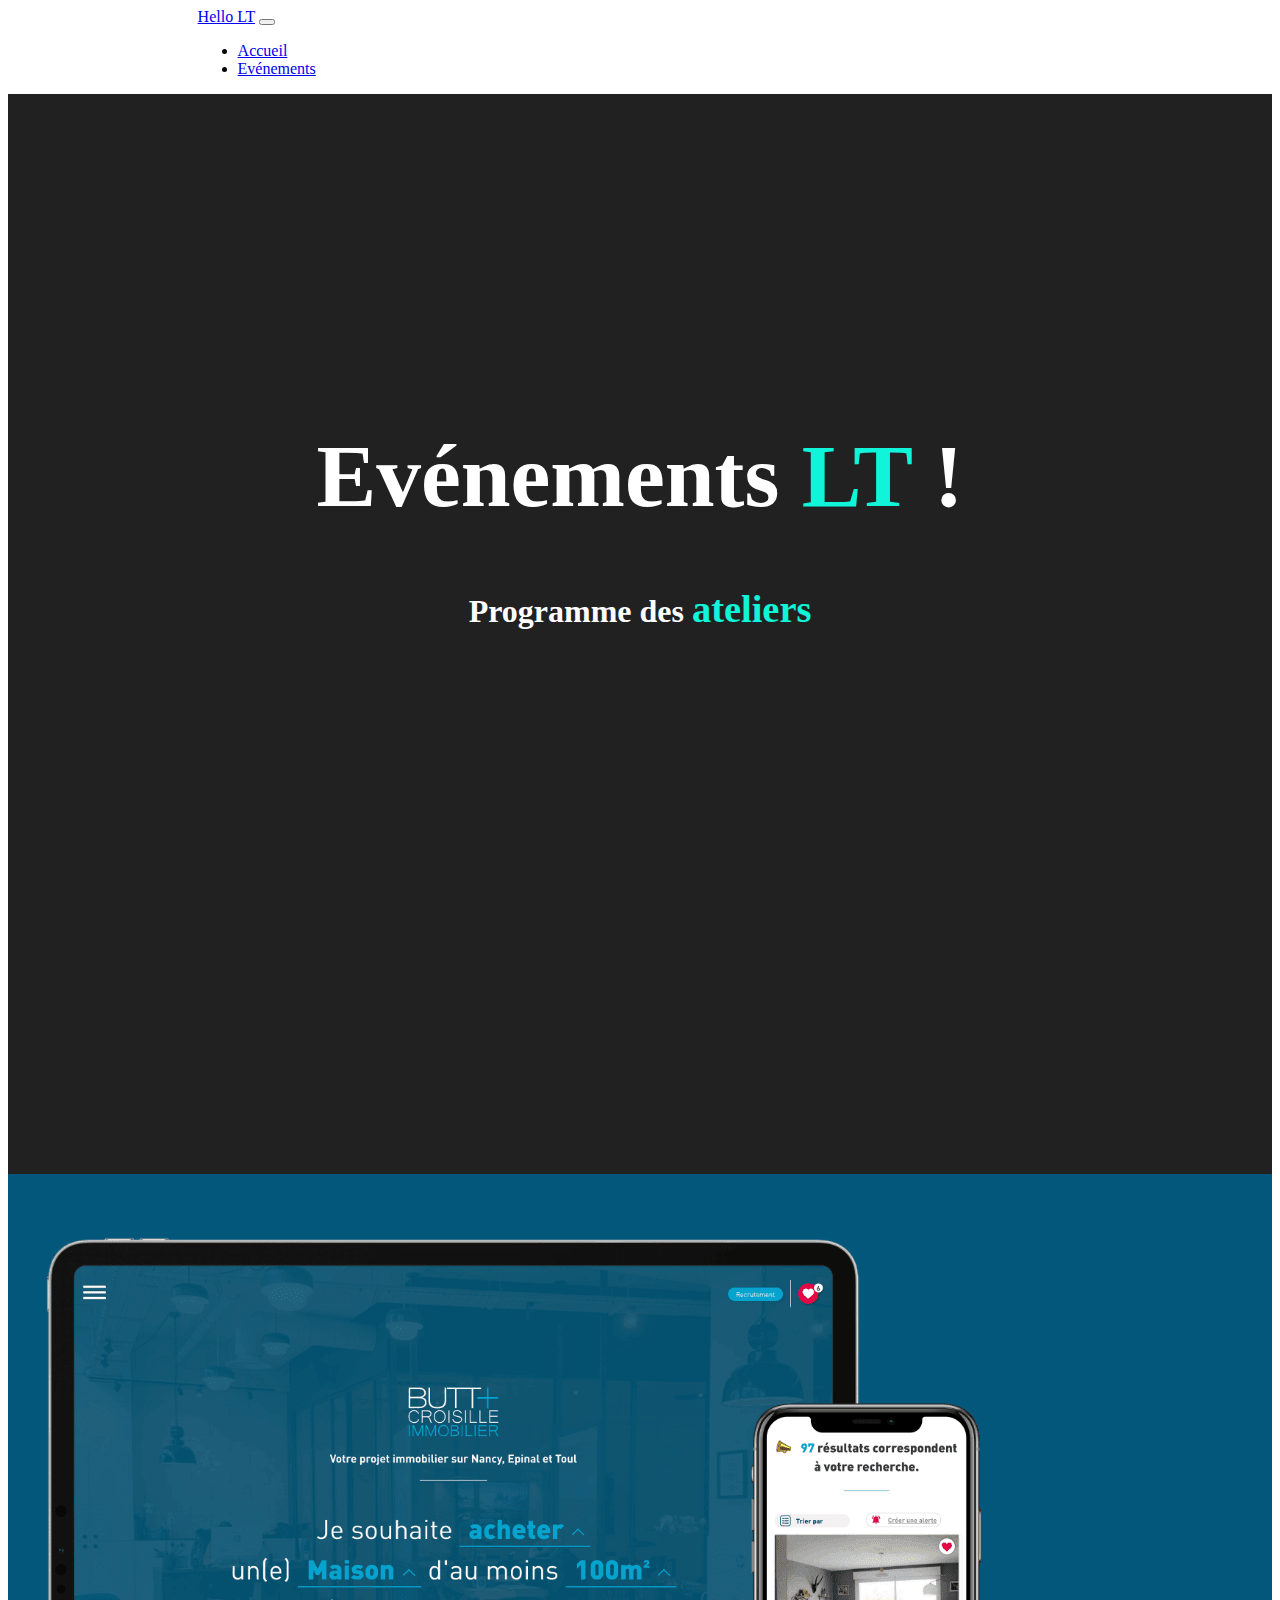
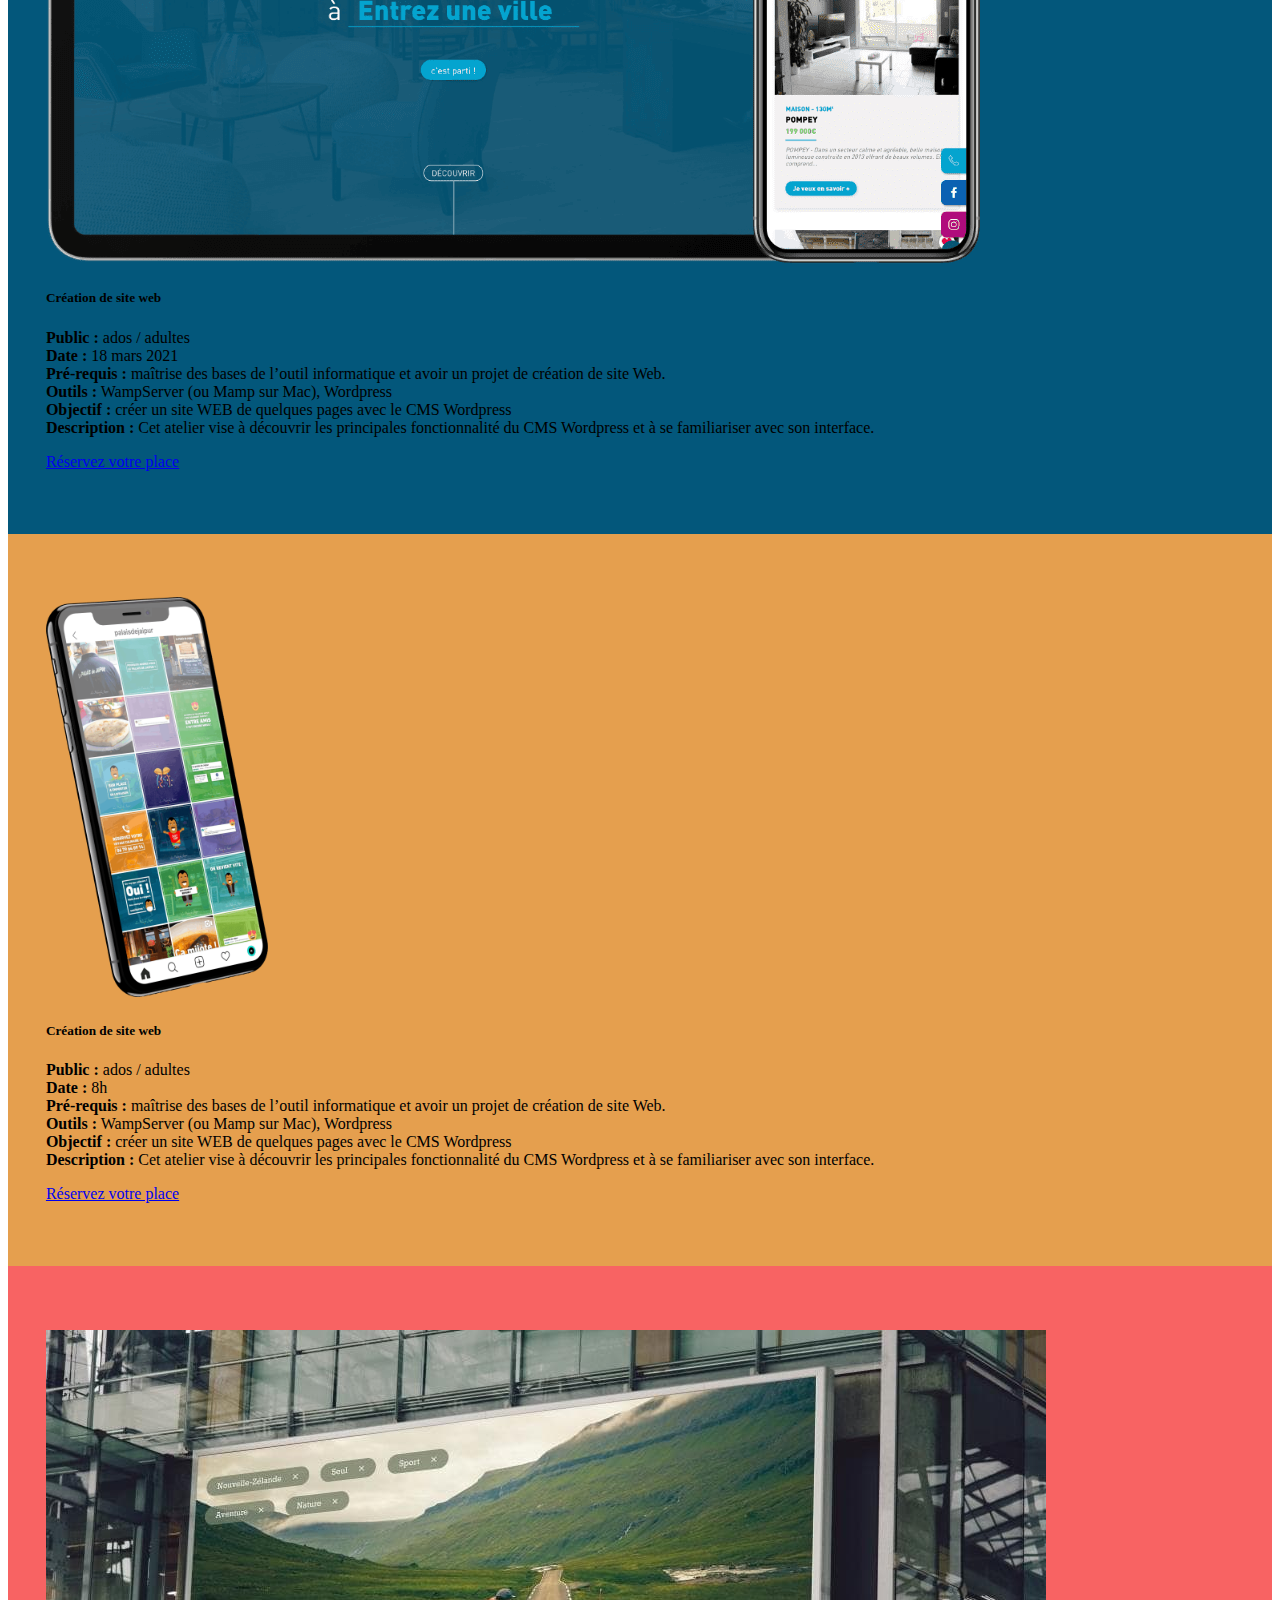
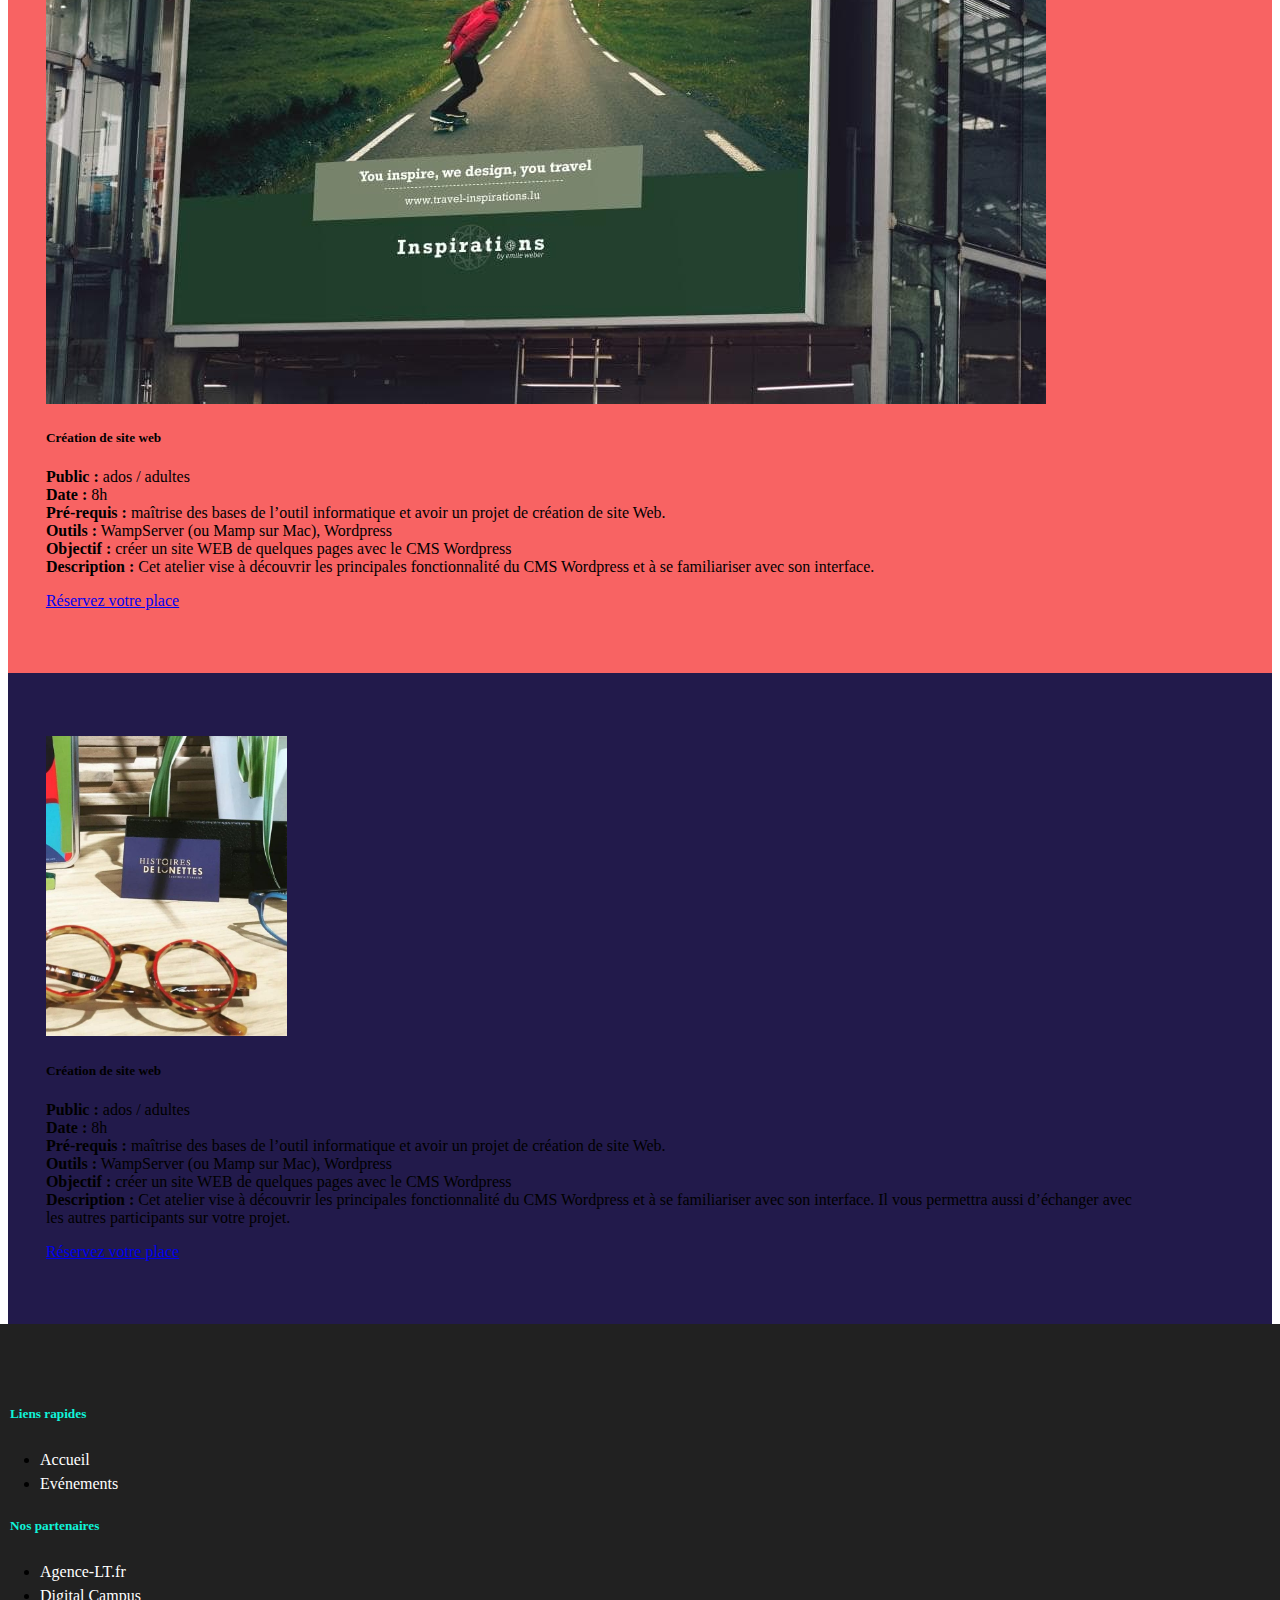
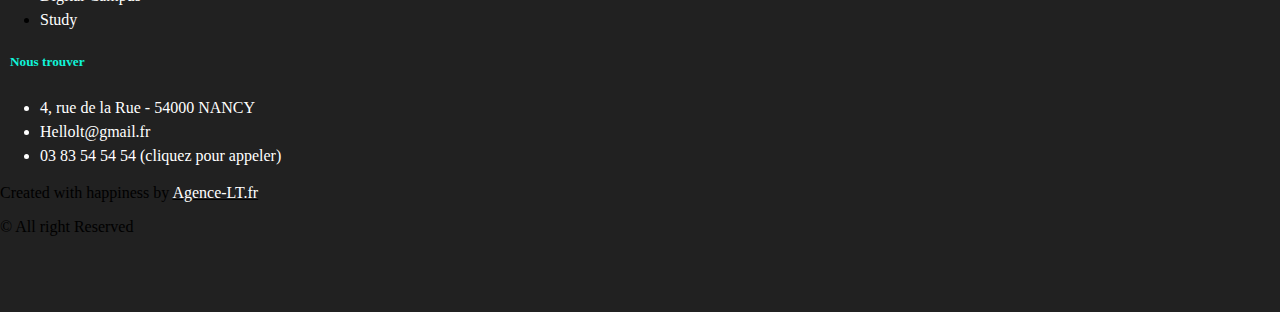
==== evenements.html @ c0f6147b "finalisation page 2" ====
<!doctype html>
<html lang="en">

<head>
    <!-- Required meta tags -->
    <meta charset="utf-8">
    <meta name="viewport" content="width=device-width, initial-scale=1">

    <!-- Bootstrap CSS -->
    <link href="https://cdn.jsdelivr.net/npm/bootstrap@5.0.0-beta2/dist/css/bootstrap.min.css" rel="stylesheet"
        integrity="sha384-BmbxuPwQa2lc/FVzBcNJ7UAyJxM6wuqIj61tLrc4wSX0szH/Ev+nYRRuWlolflfl" crossorigin="anonymous">



    <link rel="stylesheet" type="text/css" href="style.css" media="all" />
    <title>Association Hello LT</title>
</head>

<body>
    <nav class="navbar navbar-expand-lg navbar-light bg-light fixed-top">
        <div class="container-fluid" style="padding-left: 15%">
            <a class="navbar-brand" href="#">Hello LT</a>
            <button class="navbar-toggler" type="button" data-bs-toggle="collapse" data-bs-target="#navbarNav"
                aria-controls="navbarNav" aria-expanded="false" aria-label="Toggle navigation">
                <span class="navbar-toggler-icon"></span>
            </button>
            <div class="collapse navbar-collapse" id="navbarNav">
                <ul class="navbar-nav ">
                    <li class="nav-item">
                        <a class="nav-link active" aria-current="page" href="#">Accueil</a>
                    </li>
                    <li class="nav-item">
                        <a class="nav-link" href="evenements.html">Evénements</a>
                    </li>
                </ul>
            </div>
        </div>
    </nav>



    <div class="container content">
        <!-- Stack the columns on mobile by making one full-width and the other half-width -->

        <div class="row hero">
            <div class="col-12">
                <h1 style="font-size: 7vw;">Evénements <span style="color: #10F4D9;">LT </span>!</h1>
                <h2>Programme des <span style="color:#10F4D9; font-size: larger;">ateliers</span>
                </h2>
            </div>
        </div>

        <div class="container">
            <div class="row ">
                <div class="col-sm" style="padding-left: 3%; padding-top: 5%; padding-bottom: 5%; background-color:#03577B;">
                    <div class="card" style="width: 90%;">
                        <img src="assets/site-web.png" class="card-img-top" alt="...">
                        <div class="card-body">
                            <h5 class="card-title" style="font-weight: 900;">Création de site web</h5>
                            <p class="card-text"><b>Public :</b> ados / adultes<br>
                                <b>Date :</b> 18 mars 2021<br>
                                <b>Pré-requis :</b> maîtrise des bases de l’outil informatique et avoir un projet de création
                                de site Web.<br>
                                <b>Outils :</b> WampServer (ou Mamp sur Mac), Wordpress<br>
                                <b>Objectif :</b> créer un site WEB de quelques pages avec le CMS Wordpress
                                <br>
                                <b>Description :</b>
                                Cet atelier vise à découvrir les principales fonctionnalité du CMS Wordpress et à se
                                familiariser avec son interface.
                                <br>
                            </p>
                            <a href="#" class="btn btn-outline-dark">Réservez votre place</a>
                        </div>
                    </div>
                </div>
                <div class="col-sm" style="padding-left: 3%; padding-top: 5%; padding-bottom: 5%; background-color:#e59f4e">
                    <div class="card" style="width: 90%;">
                        <img src="assets/digital-marketing.png" class="card-img-top" alt="..." height="400px">
                        <div class="card-body">
                            <h5 class="card-title" style="font-weight: 900;">Création de site web</h5>
                            <p class="card-text"><b>Public :</b> ados / adultes<br>
                                <b>Date :</b> 8h<br>
                                <b>Pré-requis :</b> maîtrise des bases de l’outil informatique et avoir un projet de création
                                de site Web.<br>
                                <b>Outils :</b> WampServer (ou Mamp sur Mac), Wordpress<br>
                                <b>Objectif :</b> créer un site WEB de quelques pages avec le CMS Wordpress
                                <br>
                                <b>Description :</b>
                                Cet atelier vise à découvrir les principales fonctionnalité du CMS Wordpress et à se
                                familiariser avec son interface.
                                <br>
                            </p>
                            <a href="#" class="btn btn-outline-dark">Réservez votre place</a>
                        </div>
                    </div>
                </div>
                <div class="col-sm" style="padding-left: 3%; padding-top: 5%; padding-bottom: 5%; background-color:#F86363">
                    <div class="card" style="width: 90%;">
                        <img src="assets/publicite.jpg" class="card-img-top" alt="...">
                        <div class="card-body">
                            <h5 class="card-title" style="font-weight: 900;">Création de site web</h5>
                            <p class="card-text"><b>Public :</b> ados / adultes<br>
                                <b>Date :</b> 8h<br>
                                <b>Pré-requis :</b> maîtrise des bases de l’outil informatique et avoir un projet de création
                                de site Web.<br>
                                <b>Outils :</b> WampServer (ou Mamp sur Mac), Wordpress<br>
                                <b>Objectif :</b> créer un site WEB de quelques pages avec le CMS Wordpress
                                <br>
                                <b>Description :</b>
                                Cet atelier vise à découvrir les principales fonctionnalité du CMS Wordpress et à se
                                familiariser avec son interface.
                                <br>
                            </p>
                            <a href="#" class="btn btn-outline-dark">Réservez votre place</a>
                        </div>
                    </div>
                </div>
                <div class="col-sm" style="padding-left: 3%; padding-top: 5%; padding-bottom: 5%; background-color: #221A4B">
                    <div class="card" style="width: 90%;">
                        <img src="assets/brand.jpg" class="card-img-top" alt="..." height="300px">
                        <div class="card-body">
                            <h5 class="card-title" style="font-weight: 900;">Création de site web</h5>
                            <p class="card-text"><b>Public :</b> ados / adultes<br>
                                <b>Date :</b> 8h<br>
                                <b>Pré-requis :</b> maîtrise des bases de l’outil informatique et avoir un projet de création
                                de site Web.<br>
                                <b>Outils :</b> WampServer (ou Mamp sur Mac), Wordpress<br>
                                <b>Objectif :</b> créer un site WEB de quelques pages avec le CMS Wordpress
                                <br>
                                <b>Description :</b>
                                Cet atelier vise à découvrir les principales fonctionnalité du CMS Wordpress et à se
                                familiariser avec son interface. Il vous permettra aussi d’échanger avec les autres
                                participants sur votre projet.
                                <br>
                            </p>
                            <a href="#" class="btn btn-outline-dark">Réservez votre place</a>
                        </div>
                    </div>
                </div>
            </div>
        </div>



        <!-- Footer -->
        <section id="footer" style="width: 100wh !important">
            <div class="container">
                <div class="row text-center text-xs-center text-sm-left text-md-left">
                    <div class="col-xs-12 col-sm-6 col-md-4">
                        <h5>Liens rapides</h5>
                        <ul class="list-unstyled quick-links">
                            <li><a href="index.html">Accueil</a></li>
                            <li><a href="evenement.html">Evénements</a></li>
                        </ul>
                    </div>

                    <div class="col-xs-12 col-sm-6 col-md-4">
                        <h5>Nos partenaires</h5>
                        <ul class="list-unstyled quick-links">
                            <li><a href="https://www.agence-lt.fr">Agence-LT.fr</a></li>
                            <li><a href="https://www.digital-campus.live/">Digital Campus</a></li>
                            <li><a href="https://www.studi.fr/">Study</a></li>
                        </ul>
                    </div>
                    <div class="col-xs-12 col-sm-6 col-md-4">
                        <h5>Nous trouver</h5>
                        <ul class="list-unstyled quick-links" style="color: #FFF;">
                            <li>4, rue de la Rue - 54000 NANCY</li>
                            <li>Hellolt@gmail.fr</li>
                            <li><a href="tel:+33383545454">03 83 54 54 54</a> (cliquez pour appeler)</li>
                        </ul>
                    </div>
                </div>
                <div class="row">
                    <div class="col-xs-12 col-sm-12 col-md-12 mt-2 mt-sm-2 text-center text-white">
                        <p>Created with happiness by <u><a href="https://agence-lt.fr/">Agence-LT.fr</a></u></p>
                        <p class="h6">© All right Reserved</p>
                    </div>
                </div>
            </div>
        </section>
        <!-- ./Footer -->

        <!-- Option 1: Bootstrap Bundle with Popper -->
        <script src="https://cdn.jsdelivr.net/npm/bootstrap@5.0.0-beta2/dist/js/bootstrap.bundle.min.js"
            integrity="sha384-b5kHyXgcpbZJO/tY9Ul7kGkf1S0CWuKcCD38l8YkeH8z8QjE0GmW1gYU5S9FOnJ0"
            crossorigin="anonymous"></script>

        <!-- Option 2: Separate Popper and Bootstrap JS -->
        <!--
    <script src="https://cdn.jsdelivr.net/npm/@popperjs/core@2.6.0/dist/umd/popper.min.js" integrity="sha384-KsvD1yqQ1/1+IA7gi3P0tyJcT3vR+NdBTt13hSJ2lnve8agRGXTTyNaBYmCR/Nwi" crossorigin="anonymous"></script>
    <script src="https://cdn.jsdelivr.net/npm/bootstrap@5.0.0-beta2/dist/js/bootstrap.min.js" integrity="sha384-nsg8ua9HAw1y0W1btsyWgBklPnCUAFLuTMS2G72MMONqmOymq585AcH49TLBQObG" crossorigin="anonymous"></script>
    -->
</body>

</html>
---- style.css ----
.hero {
    background-color: #212121;
    height: 90vh;
    min-height: 90vh; 
    padding-top: 30vh;
}

h1 {
    font-size: 150px;
    text-align: center;
    color: #fff;
    font-weight: 900;
}

h2 {
    font-size: 32px;
    font-weight: 900;
    text-align: center;
    color: #fff;
}

.content {
    width: 100%;
}



.activity{
    height: 200px;
}

.mysection{
    padding-top: 5%;
    padding-bottom: 5%;
}


/* Footer */
@import url('https://maxcdn.bootstrapcdn.com/font-awesome/4.7.0/css/font-awesome.min.css');
section {
    padding: 60px 0;
    width: 100vw;
    position: relative;
    margin-left: -50vw;
    left: 50%;
}

section .section-title {
    text-align: center;
    margin-bottom: 50px;
    text-transform: uppercase;
}
#footer {
    background: #212121 !important;
}
#footer h5{
	padding-left: 10px;
    padding-bottom: 6px;
    margin-bottom: 20px;
    color:#10F4D9;
}
#footer a {
    color: #ffffff;
    text-decoration: none !important;
    background-color: transparent;
    -webkit-text-decoration-skip: objects;
}
#footer ul.social li{
	padding: 3px 0;
}
#footer ul.social li a i {
    margin-right: 5px;
	font-size:25px;
	-webkit-transition: .5s all ease;
	-moz-transition: .5s all ease;
	transition: .5s all ease;
}
#footer ul.social li:hover a i {
	font-size:30px;
	margin-top:-10px;
}
#footer ul.social li a,
#footer ul.quick-links li a{
	color:#ffffff;
}
#footer ul.social li a:hover{
	color:#eeeeee;
}
#footer ul.quick-links li{
	padding: 3px 0;
	-webkit-transition: .5s all ease;
	-moz-transition: .5s all ease;
	transition: .5s all ease;
}
#footer ul.quick-links li:hover{
	padding: 3px 0;
	margin-left:5px;
	font-weight:700;
}
#footer ul.quick-links li a i{
	margin-right: 5px;
}
#footer ul.quick-links li:hover a i {
    font-weight: 700;
}

@media (max-width:767px){
	#footer h5 {
    padding-left: 0;
    border-left: transparent;
    padding-bottom: 0px;
    margin-bottom: 10px;
    }
}
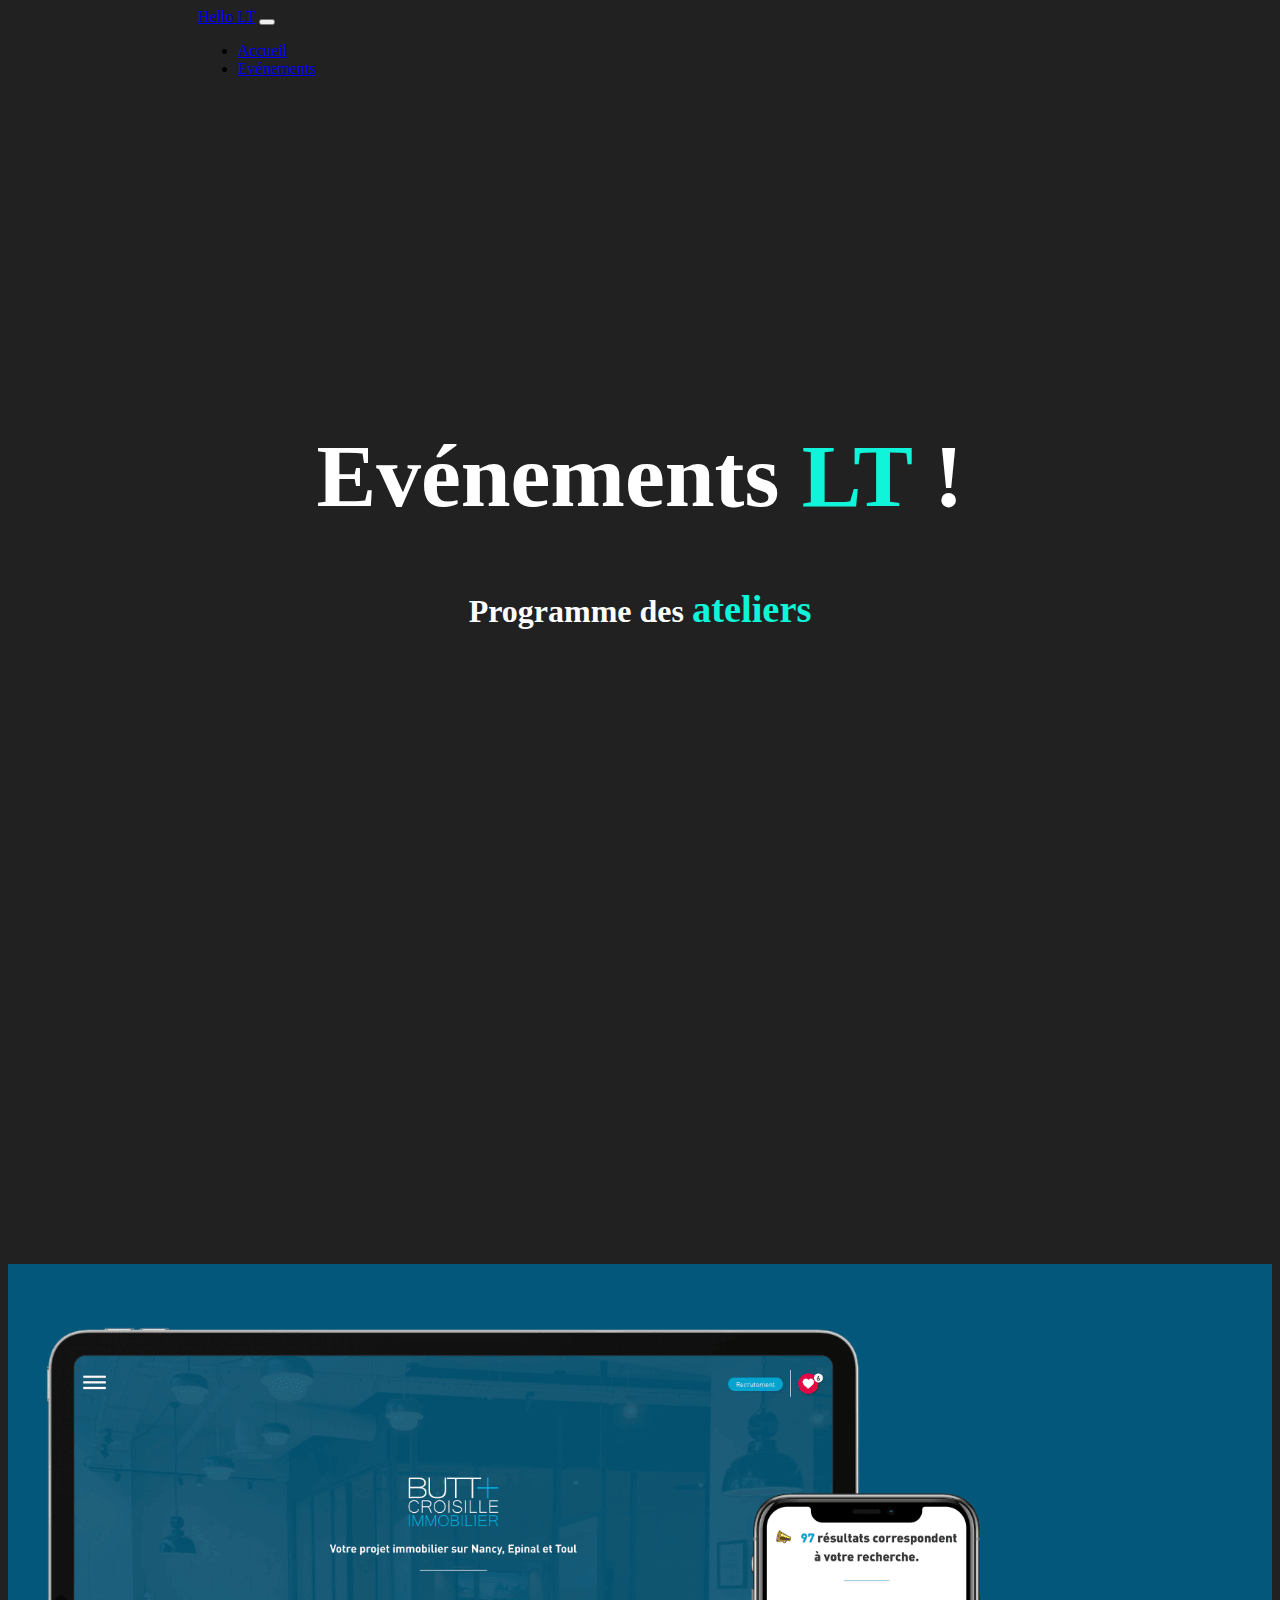
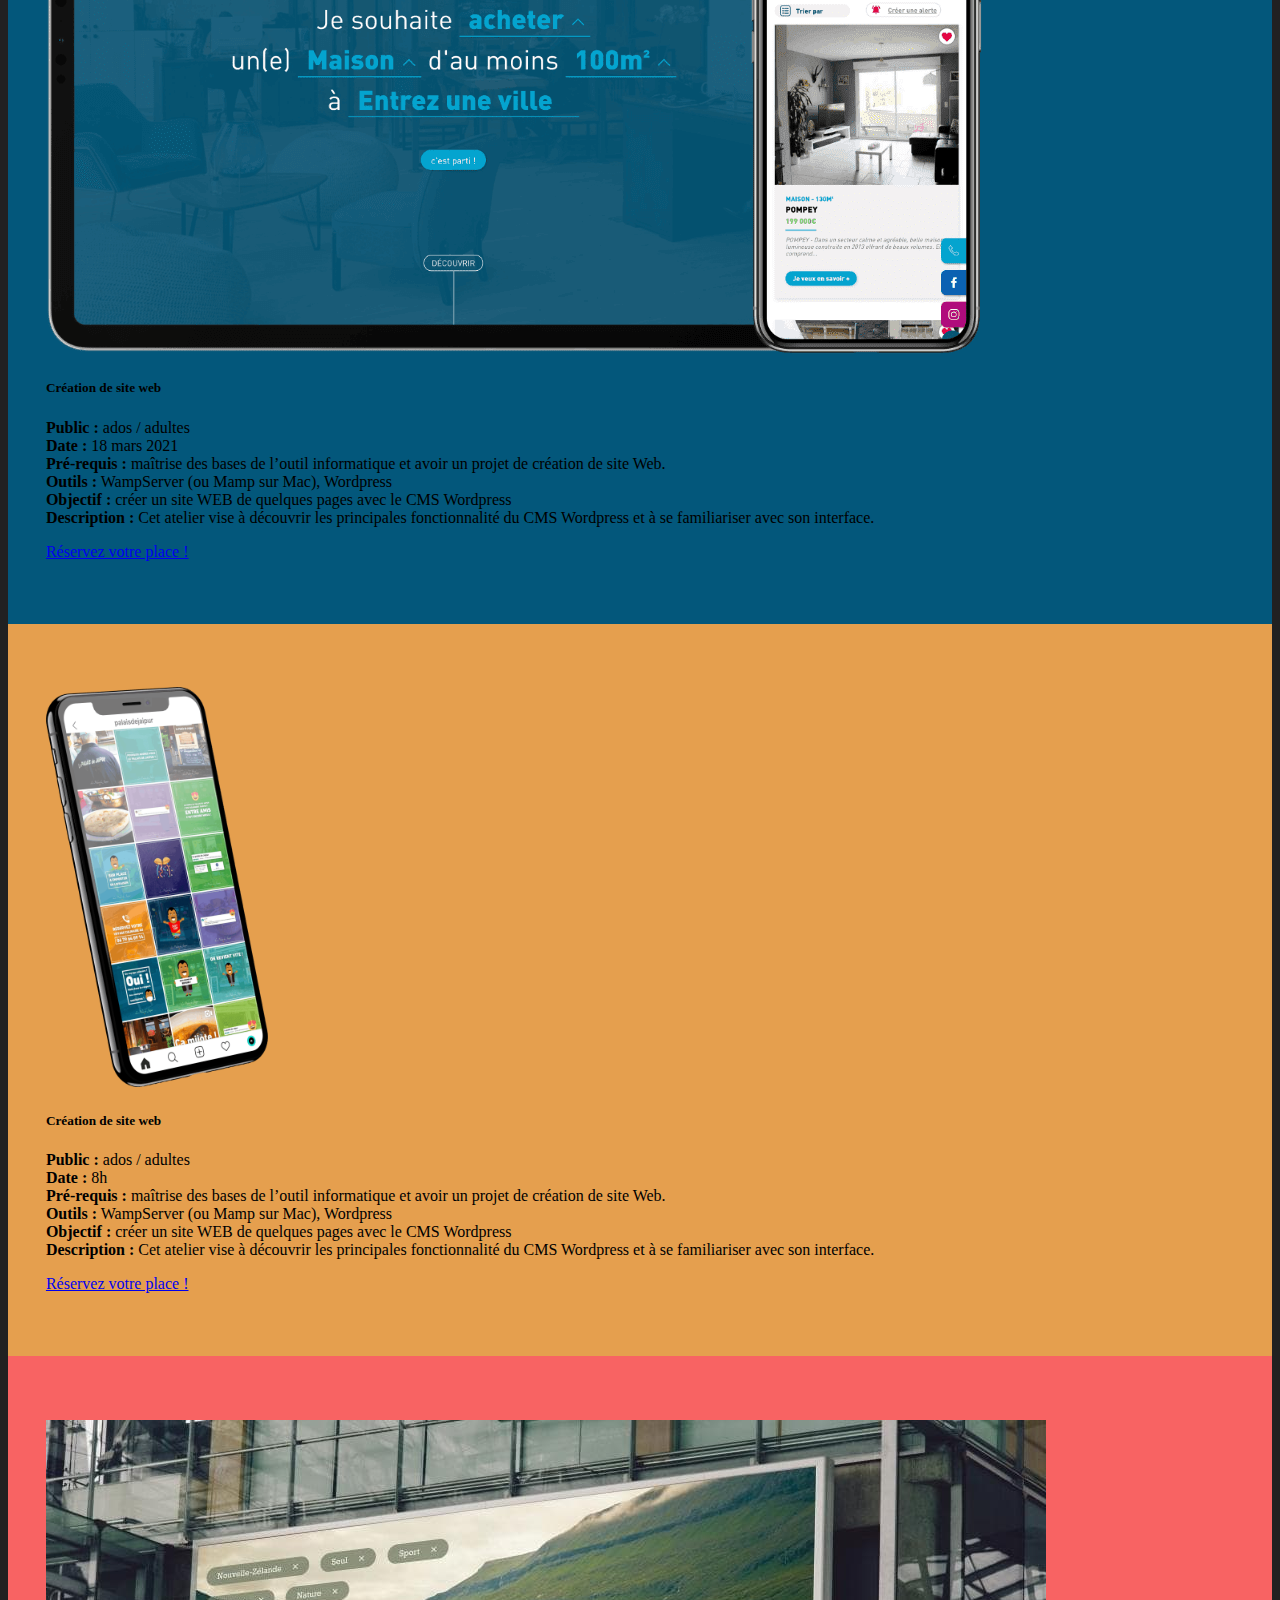
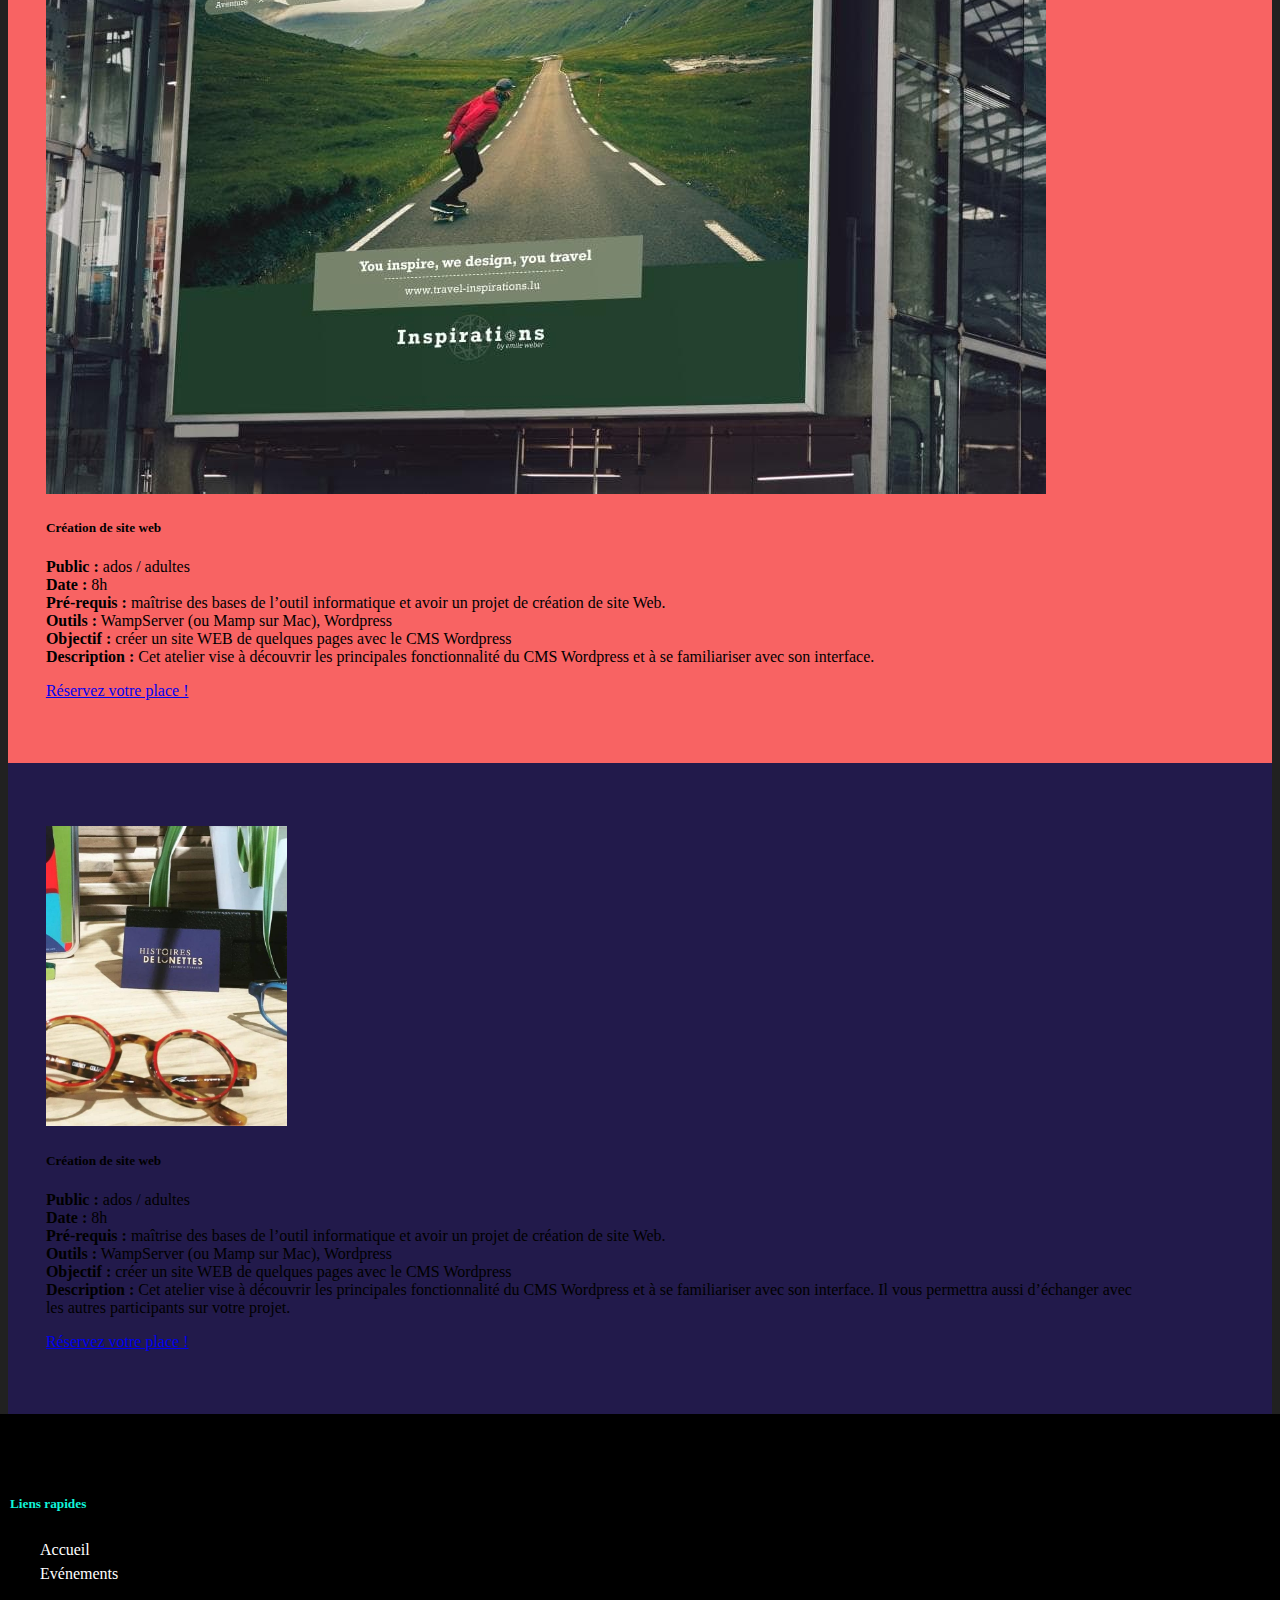
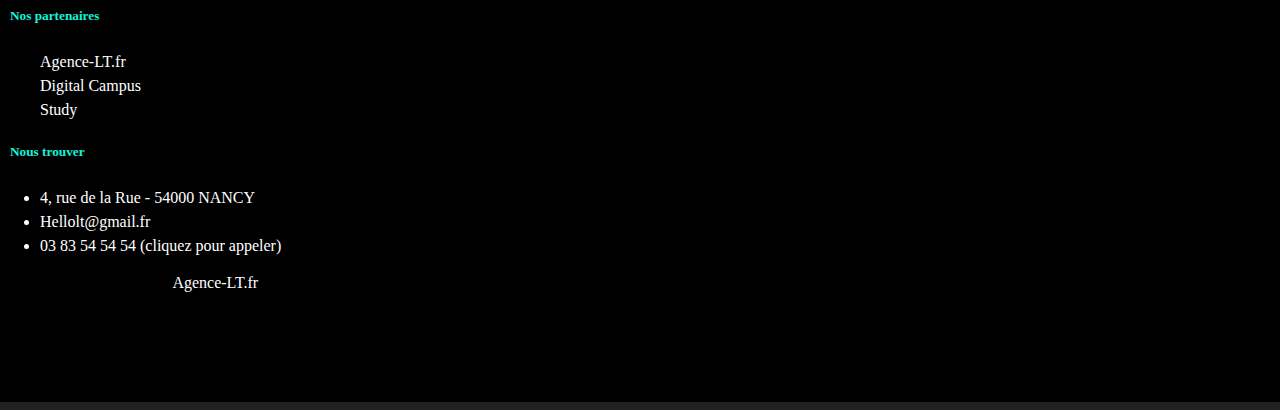
==== commit 0ace2471: "réglage des liens et boutons" ====
--- a/evenements.html
+++ b/evenements.html
@@ -19,7 +19,7 @@
 <body>
     <nav class="navbar navbar-expand-lg navbar-light bg-light fixed-top">
         <div class="container-fluid" style="padding-left: 15%">
-            <a class="navbar-brand" href="#">Hello LT</a>
+            <a class="navbar-brand" href="index.html">Hello LT</a>
             <button class="navbar-toggler" type="button" data-bs-toggle="collapse" data-bs-target="#navbarNav"
                 aria-controls="navbarNav" aria-expanded="false" aria-label="Toggle navigation">
                 <span class="navbar-toggler-icon"></span>
@@ -27,7 +27,7 @@
             <div class="collapse navbar-collapse" id="navbarNav">
                 <ul class="navbar-nav ">
                     <li class="nav-item">
-                        <a class="nav-link active" aria-current="page" href="#">Accueil</a>
+                        <a class="nav-link active" aria-current="page" href="index.html">Accueil</a>
                     </li>
                     <li class="nav-item">
                         <a class="nav-link" href="evenements.html">Evénements</a>
@@ -50,11 +50,11 @@
             </div>
         </div>
 
-        <div class="container">
+        <div class="container" id="activity">
             <div class="row ">
                 <div class="col-sm" style="padding-left: 3%; padding-top: 5%; padding-bottom: 5%; background-color:#03577B;">
                     <div class="card" style="width: 90%;">
-                        <img src="assets/site-web.png" class="card-img-top" alt="...">
+                        <img src="assets/site-web.png" class="card-img-top" alt="siteWeb">
                         <div class="card-body">
                             <h5 class="card-title" style="font-weight: 900;">Création de site web</h5>
                             <p class="card-text"><b>Public :</b> ados / adultes<br>
@@ -69,13 +69,13 @@
                                 familiariser avec son interface.
                                 <br>
                             </p>
-                            <a href="#" class="btn btn-outline-dark">Réservez votre place</a>
+                            <a href="index.html#footer" class="btn btn-outline-dark">Réservez votre place !</a>
                         </div>
                     </div>
                 </div>
                 <div class="col-sm" style="padding-left: 3%; padding-top: 5%; padding-bottom: 5%; background-color:#e59f4e">
                     <div class="card" style="width: 90%;">
-                        <img src="assets/digital-marketing.png" class="card-img-top" alt="..." height="400px">
+                        <img src="assets/digital-marketing.png" class="card-img-top" alt="digitalMarketing" height="400px">
                         <div class="card-body">
                             <h5 class="card-title" style="font-weight: 900;">Création de site web</h5>
                             <p class="card-text"><b>Public :</b> ados / adultes<br>
@@ -90,13 +90,13 @@
                                 familiariser avec son interface.
                                 <br>
                             </p>
-                            <a href="#" class="btn btn-outline-dark">Réservez votre place</a>
+                            <a href="index.html#footer" class="btn btn-outline-dark">Réservez votre place !</a>
                         </div>
                     </div>
                 </div>
                 <div class="col-sm" style="padding-left: 3%; padding-top: 5%; padding-bottom: 5%; background-color:#F86363">
                     <div class="card" style="width: 90%;">
-                        <img src="assets/publicite.jpg" class="card-img-top" alt="...">
+                        <img src="assets/publicite.jpg" class="card-img-top" alt="publicité">
                         <div class="card-body">
                             <h5 class="card-title" style="font-weight: 900;">Création de site web</h5>
                             <p class="card-text"><b>Public :</b> ados / adultes<br>
@@ -111,13 +111,13 @@
                                 familiariser avec son interface.
                                 <br>
                             </p>
-                            <a href="#" class="btn btn-outline-dark">Réservez votre place</a>
+                            <a href="index.html#footer" class="btn btn-outline-dark">Réservez votre place !</a>
                         </div>
                     </div>
                 </div>
                 <div class="col-sm" style="padding-left: 3%; padding-top: 5%; padding-bottom: 5%; background-color: #221A4B">
                     <div class="card" style="width: 90%;">
-                        <img src="assets/brand.jpg" class="card-img-top" alt="..." height="300px">
+                        <img src="assets/brand.jpg" class="card-img-top" alt="branding" height="300px">
                         <div class="card-body">
                             <h5 class="card-title" style="font-weight: 900;">Création de site web</h5>
                             <p class="card-text"><b>Public :</b> ados / adultes<br>
@@ -133,7 +133,7 @@
                                 participants sur votre projet.
                                 <br>
                             </p>
-                            <a href="#" class="btn btn-outline-dark">Réservez votre place</a>
+                            <a href="index.html#footer" class="btn btn-outline-dark">Réservez votre place !</a>
                         </div>
                     </div>
                 </div>
@@ -150,7 +150,7 @@
                         <h5>Liens rapides</h5>
                         <ul class="list-unstyled quick-links">
                             <li><a href="index.html">Accueil</a></li>
-                            <li><a href="evenement.html">Evénements</a></li>
+                            <li><a href="evenements.html">Evénements</a></li>
                         </ul>
                     </div>
 
--- a/style.css
+++ b/style.css
@@ -1,7 +1,11 @@
+body {
+    background-color: #212121;
+}
+
 .hero {
     background-color: #212121;
-    height: 90vh;
-    min-height: 90vh; 
+    height: 100vh;
+    min-height: 100vh; 
     padding-top: 30vh;
 }
 
@@ -36,7 +40,6 @@
 
 
 /* Footer */
-@import url('https://maxcdn.bootstrapcdn.com/font-awesome/4.7.0/css/font-awesome.min.css');
 section {
     padding: 60px 0;
     width: 100vw;
@@ -51,13 +54,14 @@
     text-transform: uppercase;
 }
 #footer {
-    background: #212121 !important;
+    background: black !important;
 }
 #footer h5{
 	padding-left: 10px;
     padding-bottom: 6px;
     margin-bottom: 20px;
     color:#10F4D9;
+    font-weight: 900;
 }
 #footer a {
     color: #ffffff;
@@ -107,7 +111,6 @@
 @media (max-width:767px){
 	#footer h5 {
     padding-left: 0;
-    border-left: transparent;
     padding-bottom: 0px;
     margin-bottom: 10px;
     }
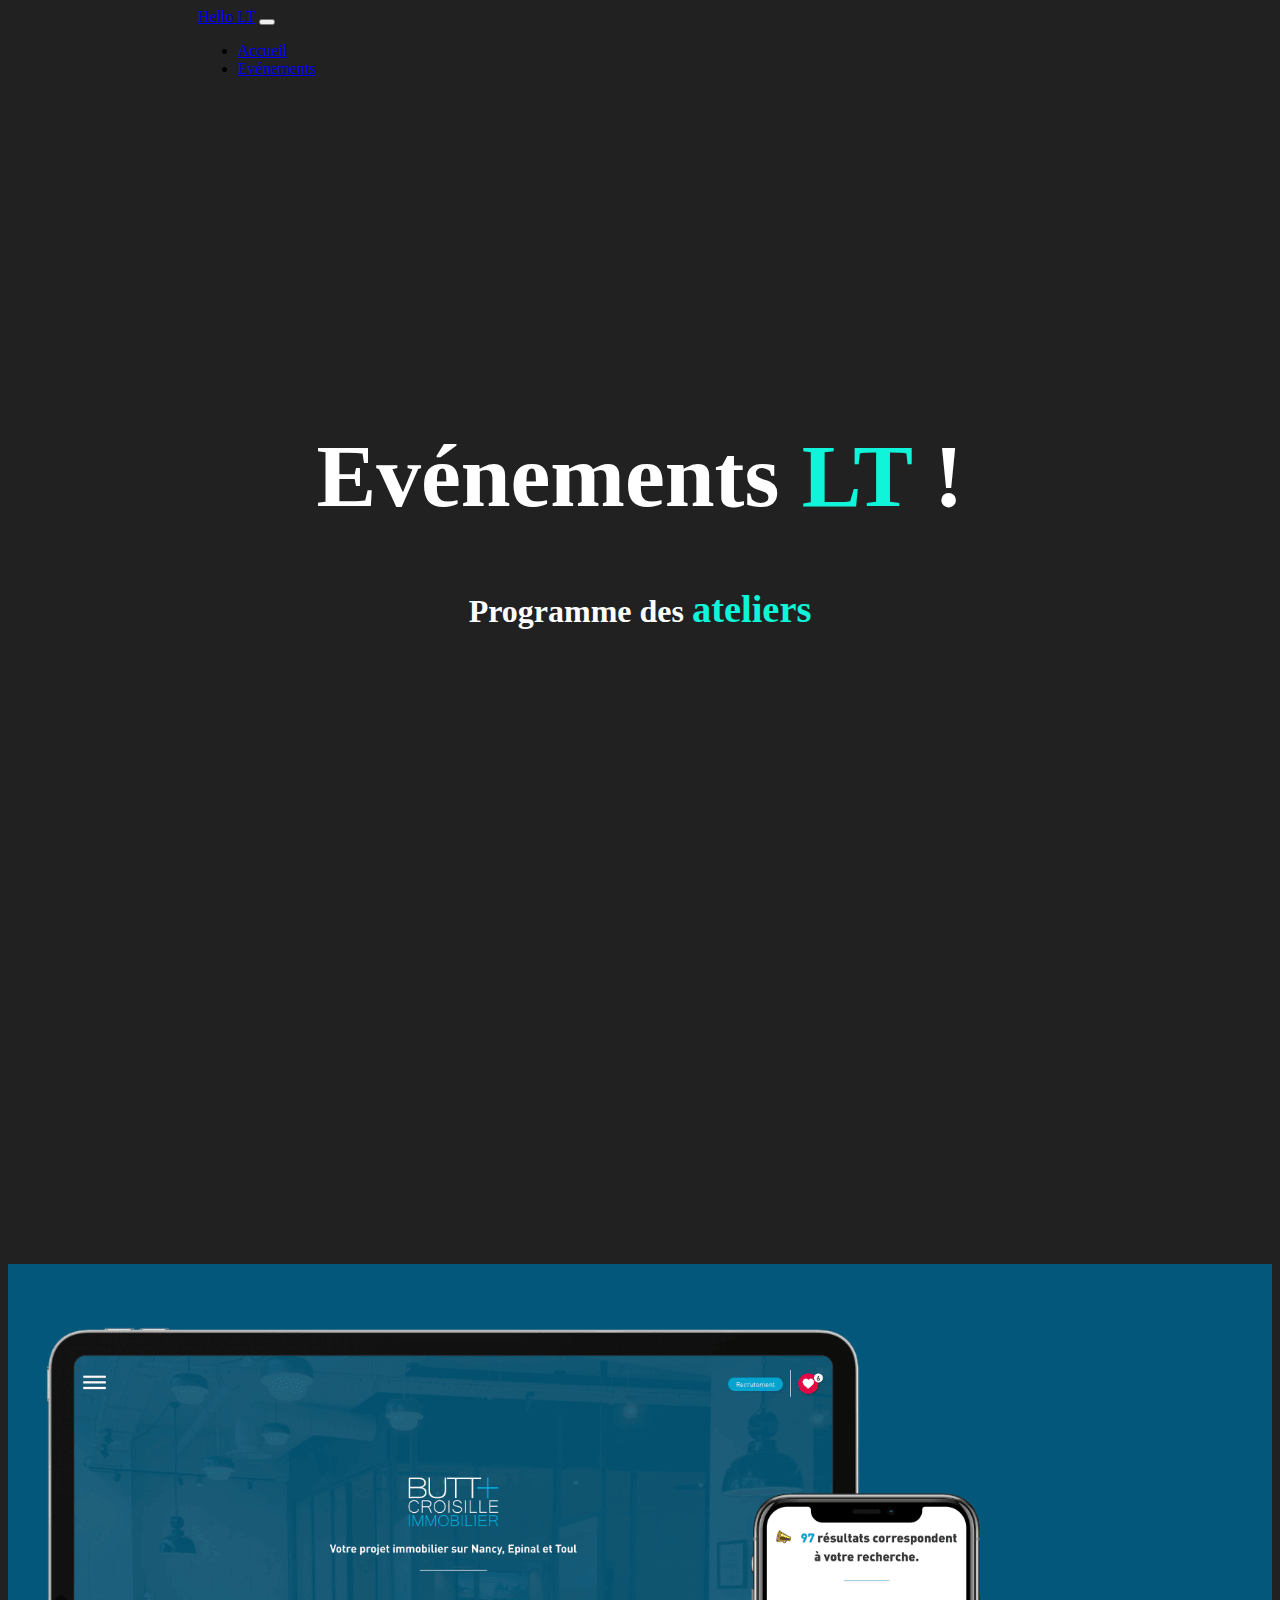
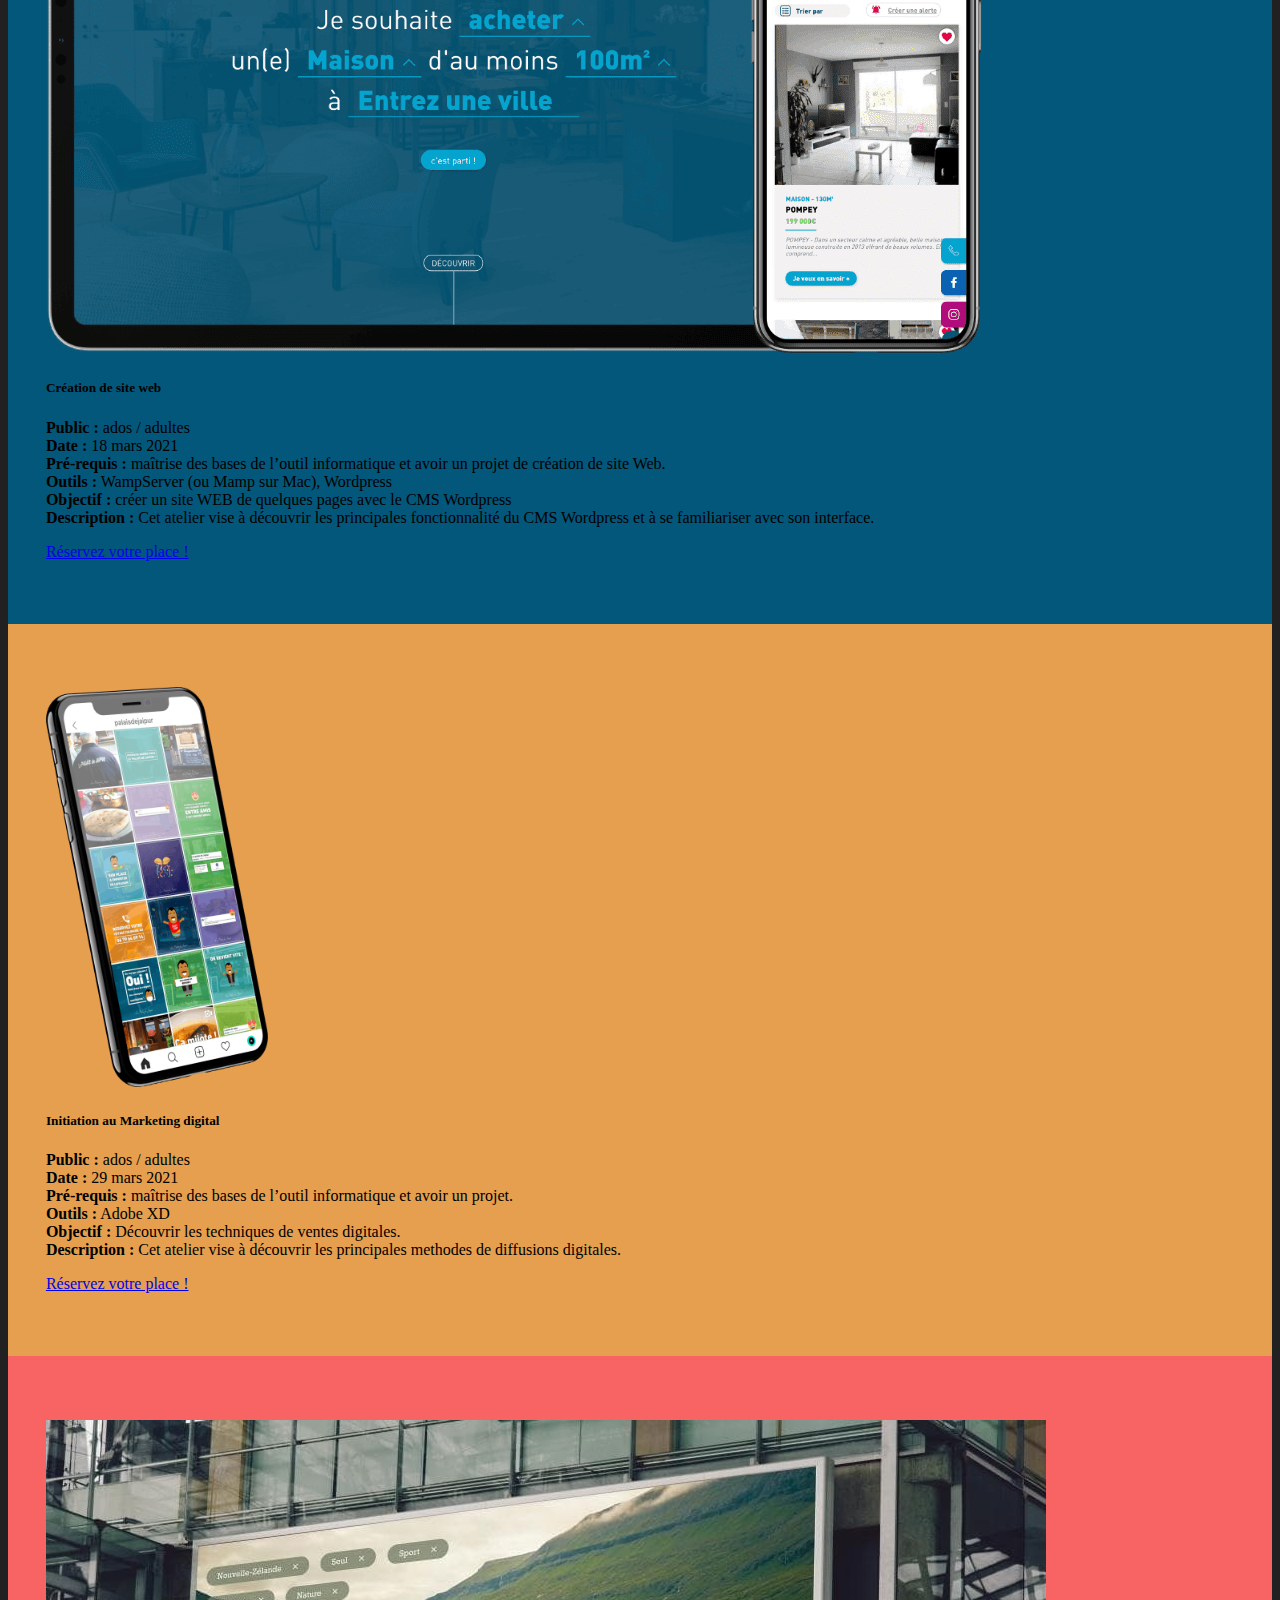
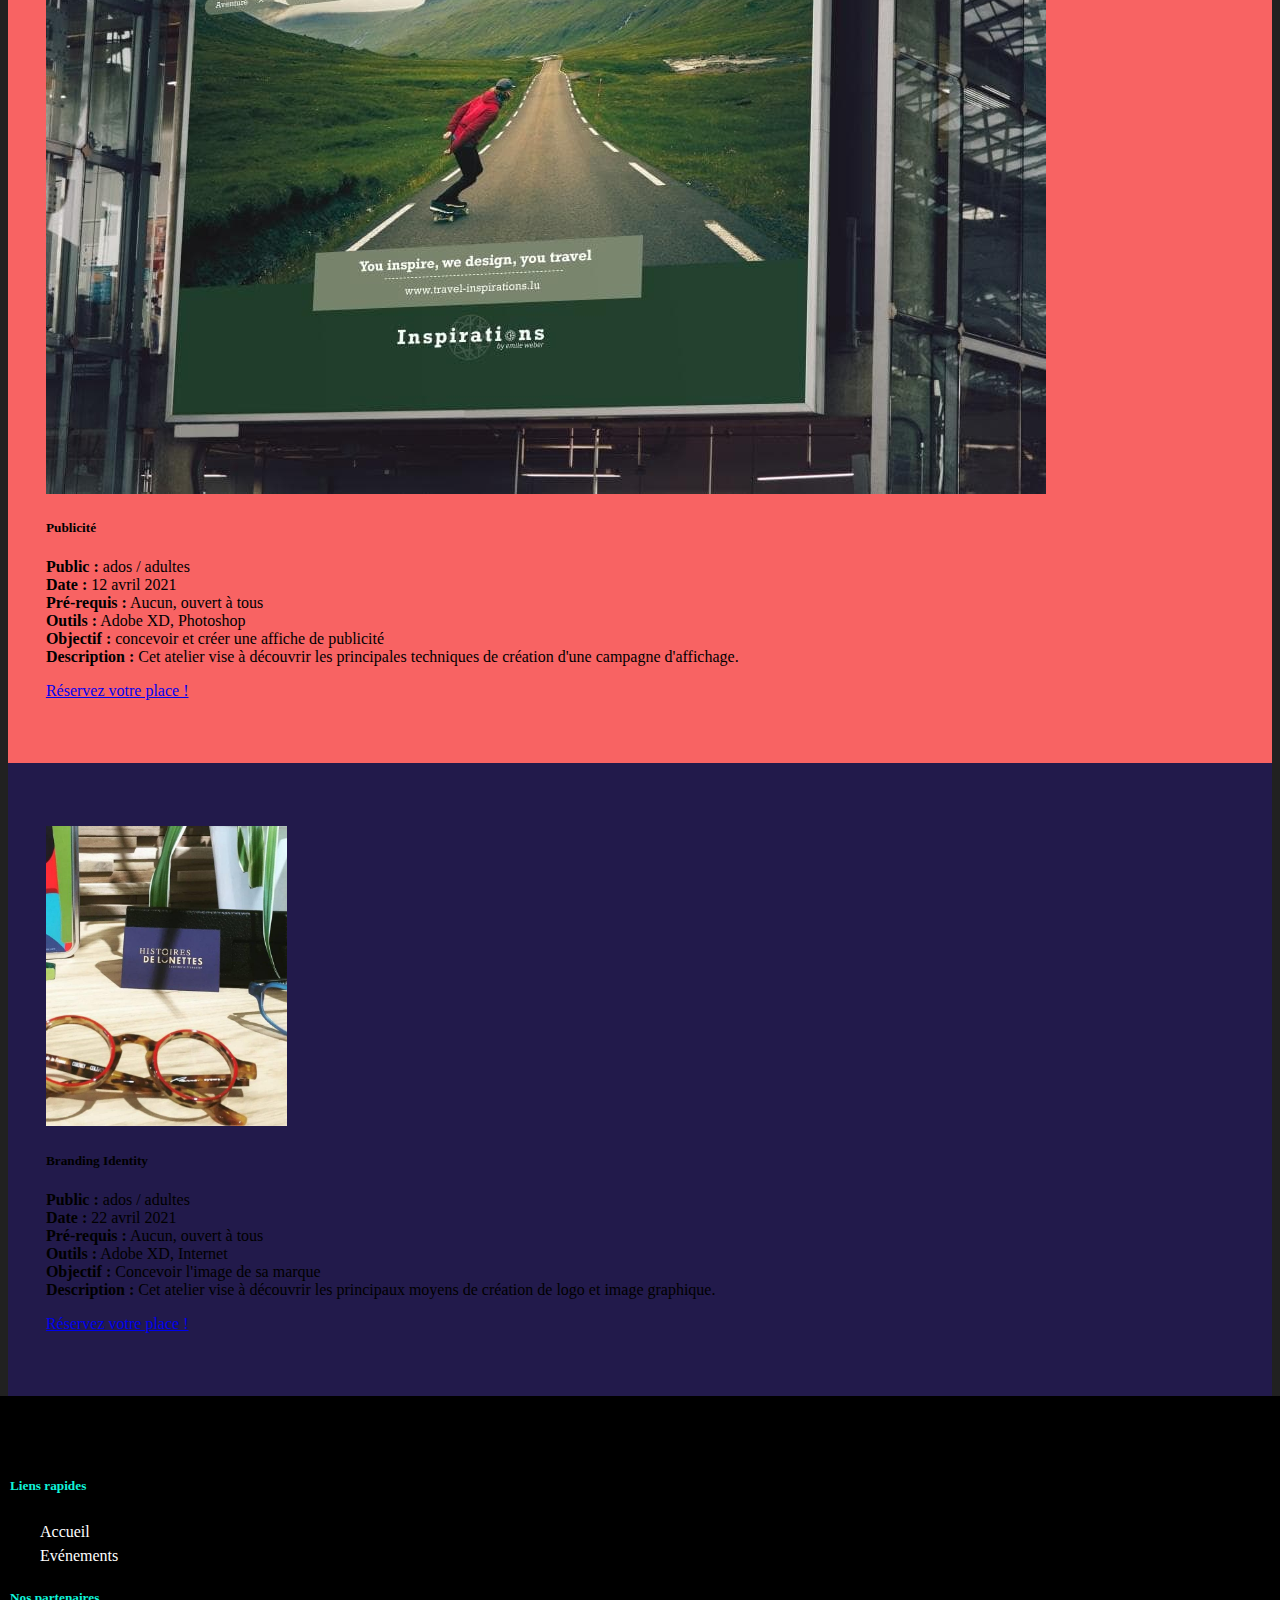
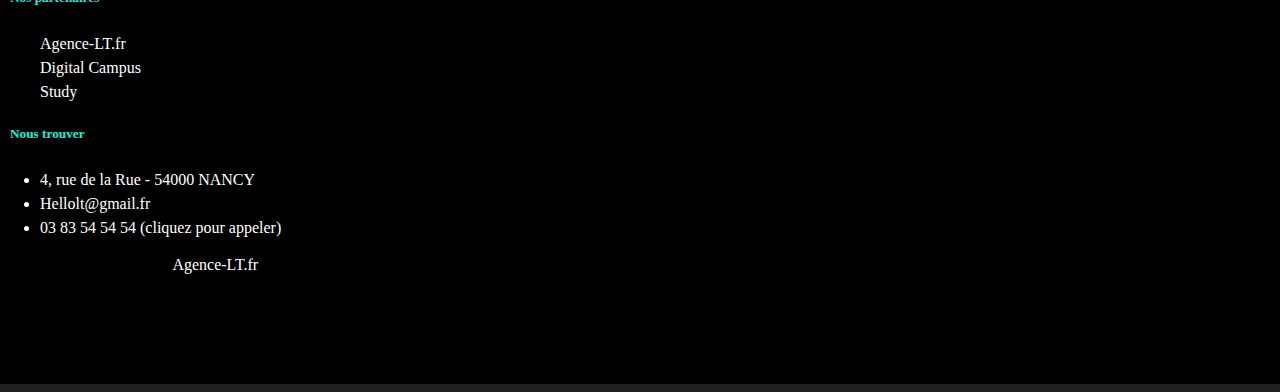
==== commit 4930c161: "finalisation des textes page 2" ====
--- a/evenements.html
+++ b/evenements.html
@@ -2,11 +2,9 @@
 <html lang="en">
 
 <head>
-    <!-- Required meta tags -->
     <meta charset="utf-8">
     <meta name="viewport" content="width=device-width, initial-scale=1">
 
-    <!-- Bootstrap CSS -->
     <link href="https://cdn.jsdelivr.net/npm/bootstrap@5.0.0-beta2/dist/css/bootstrap.min.css" rel="stylesheet"
         integrity="sha384-BmbxuPwQa2lc/FVzBcNJ7UAyJxM6wuqIj61tLrc4wSX0szH/Ev+nYRRuWlolflfl" crossorigin="anonymous">
 
@@ -40,7 +38,6 @@
 
 
     <div class="container content">
-        <!-- Stack the columns on mobile by making one full-width and the other half-width -->
 
         <div class="row hero">
             <div class="col-12">
@@ -77,17 +74,15 @@
                     <div class="card" style="width: 90%;">
                         <img src="assets/digital-marketing.png" class="card-img-top" alt="digitalMarketing" height="400px">
                         <div class="card-body">
-                            <h5 class="card-title" style="font-weight: 900;">Création de site web</h5>
+                            <h5 class="card-title" style="font-weight: 900;">Initiation au Marketing digital</h5>
                             <p class="card-text"><b>Public :</b> ados / adultes<br>
-                                <b>Date :</b> 8h<br>
-                                <b>Pré-requis :</b> maîtrise des bases de l’outil informatique et avoir un projet de création
-                                de site Web.<br>
-                                <b>Outils :</b> WampServer (ou Mamp sur Mac), Wordpress<br>
-                                <b>Objectif :</b> créer un site WEB de quelques pages avec le CMS Wordpress
+                                <b>Date :</b> 29 mars 2021<br>
+                                <b>Pré-requis :</b> maîtrise des bases de l’outil informatique et avoir un projet.<br>
+                                <b>Outils :</b> Adobe XD<br>
+                                <b>Objectif :</b> Découvrir les techniques de ventes digitales.
                                 <br>
                                 <b>Description :</b>
-                                Cet atelier vise à découvrir les principales fonctionnalité du CMS Wordpress et à se
-                                familiariser avec son interface.
+                                Cet atelier vise à découvrir les principales methodes de diffusions digitales.
                                 <br>
                             </p>
                             <a href="index.html#footer" class="btn btn-outline-dark">Réservez votre place !</a>
@@ -98,17 +93,15 @@
                     <div class="card" style="width: 90%;">
                         <img src="assets/publicite.jpg" class="card-img-top" alt="publicité">
                         <div class="card-body">
-                            <h5 class="card-title" style="font-weight: 900;">Création de site web</h5>
+                            <h5 class="card-title" style="font-weight: 900;">Publicité</h5>
                             <p class="card-text"><b>Public :</b> ados / adultes<br>
-                                <b>Date :</b> 8h<br>
-                                <b>Pré-requis :</b> maîtrise des bases de l’outil informatique et avoir un projet de création
-                                de site Web.<br>
-                                <b>Outils :</b> WampServer (ou Mamp sur Mac), Wordpress<br>
-                                <b>Objectif :</b> créer un site WEB de quelques pages avec le CMS Wordpress
+                                <b>Date :</b> 12 avril 2021<br>
+                                <b>Pré-requis :</b> Aucun, ouvert à tous<br>
+                                <b>Outils :</b> Adobe XD, Photoshop<br>
+                                <b>Objectif :</b> concevoir et créer une affiche de publicité 
                                 <br>
                                 <b>Description :</b>
-                                Cet atelier vise à découvrir les principales fonctionnalité du CMS Wordpress et à se
-                                familiariser avec son interface.
+                                Cet atelier vise à découvrir les principales techniques de création d'une campagne d'affichage.
                                 <br>
                             </p>
                             <a href="index.html#footer" class="btn btn-outline-dark">Réservez votre place !</a>
@@ -119,18 +112,15 @@
                     <div class="card" style="width: 90%;">
                         <img src="assets/brand.jpg" class="card-img-top" alt="branding" height="300px">
                         <div class="card-body">
-                            <h5 class="card-title" style="font-weight: 900;">Création de site web</h5>
+                            <h5 class="card-title" style="font-weight: 900;">Branding Identity</h5>
                             <p class="card-text"><b>Public :</b> ados / adultes<br>
-                                <b>Date :</b> 8h<br>
-                                <b>Pré-requis :</b> maîtrise des bases de l’outil informatique et avoir un projet de création
-                                de site Web.<br>
-                                <b>Outils :</b> WampServer (ou Mamp sur Mac), Wordpress<br>
-                                <b>Objectif :</b> créer un site WEB de quelques pages avec le CMS Wordpress
+                                <b>Date :</b> 22 avril 2021<br>
+                                <b>Pré-requis :</b> Aucun, ouvert à tous<br>
+                                <b>Outils :</b> Adobe XD, Internet<br>
+                                <b>Objectif :</b> Concevoir l'image de sa marque
                                 <br>
                                 <b>Description :</b>
-                                Cet atelier vise à découvrir les principales fonctionnalité du CMS Wordpress et à se
-                                familiariser avec son interface. Il vous permettra aussi d’échanger avec les autres
-                                participants sur votre projet.
+                                Cet atelier vise à découvrir les principaux moyens de création de logo et image graphique.
                                 <br>
                             </p>
                             <a href="index.html#footer" class="btn btn-outline-dark">Réservez votre place !</a>
@@ -142,7 +132,6 @@
 
 
 
-        <!-- Footer -->
         <section id="footer" style="width: 100wh !important">
             <div class="container">
                 <div class="row text-center text-xs-center text-sm-left text-md-left">
@@ -179,18 +168,11 @@
                 </div>
             </div>
         </section>
-        <!-- ./Footer -->
-
-        <!-- Option 1: Bootstrap Bundle with Popper -->
+        
         <script src="https://cdn.jsdelivr.net/npm/bootstrap@5.0.0-beta2/dist/js/bootstrap.bundle.min.js"
             integrity="sha384-b5kHyXgcpbZJO/tY9Ul7kGkf1S0CWuKcCD38l8YkeH8z8QjE0GmW1gYU5S9FOnJ0"
-            crossorigin="anonymous"></script>
-
-        <!-- Option 2: Separate Popper and Bootstrap JS -->
-        <!--
-    <script src="https://cdn.jsdelivr.net/npm/@popperjs/core@2.6.0/dist/umd/popper.min.js" integrity="sha384-KsvD1yqQ1/1+IA7gi3P0tyJcT3vR+NdBTt13hSJ2lnve8agRGXTTyNaBYmCR/Nwi" crossorigin="anonymous"></script>
-    <script src="https://cdn.jsdelivr.net/npm/bootstrap@5.0.0-beta2/dist/js/bootstrap.min.js" integrity="sha384-nsg8ua9HAw1y0W1btsyWgBklPnCUAFLuTMS2G72MMONqmOymq585AcH49TLBQObG" crossorigin="anonymous"></script>
-    -->
+            crossorigin="anonymous">
+        </script>
 </body>
 
 </html>